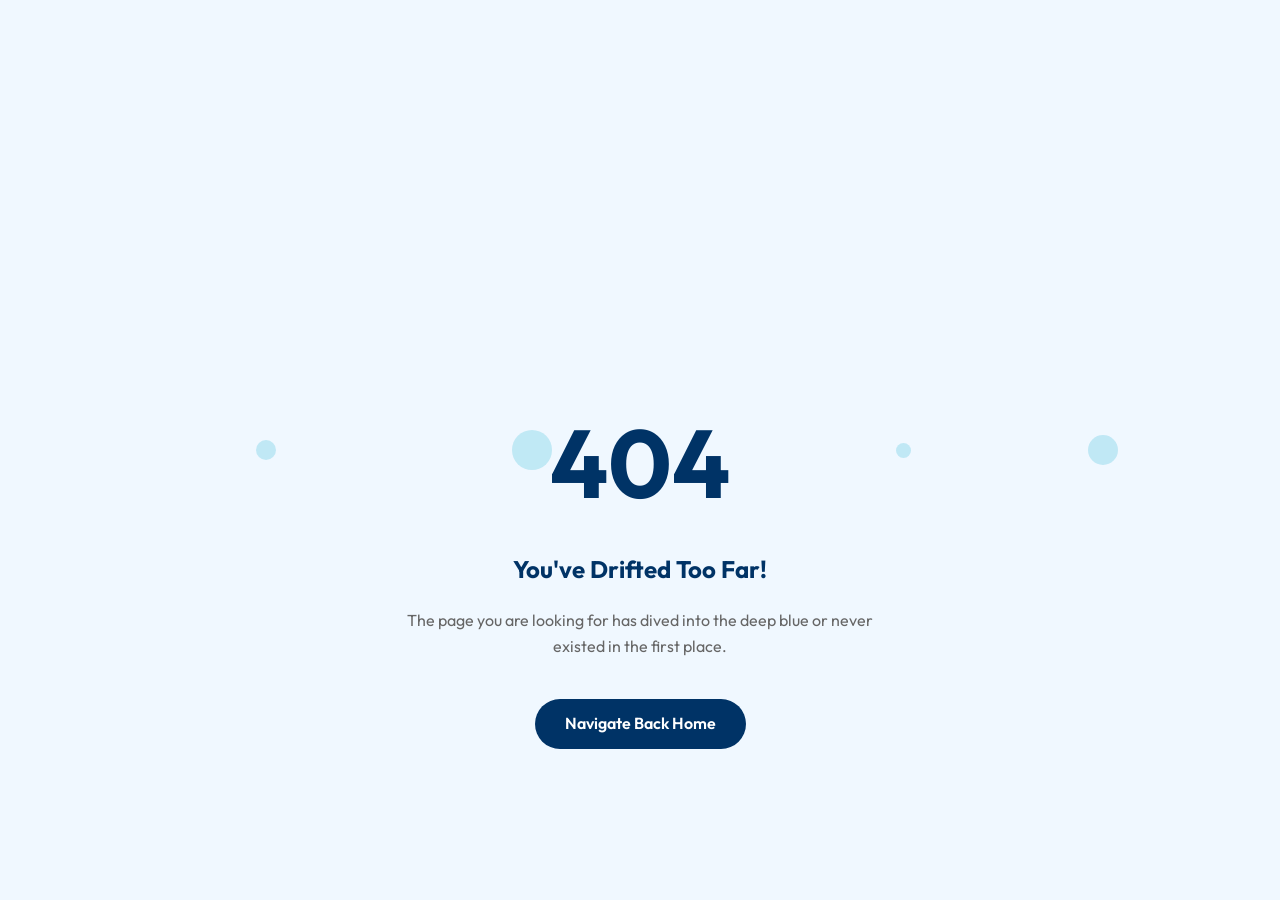
==== 404-error.html @ b6a2131b "Initial commit: Complete Premium Marine Eco-Tours Website" ====
<!DOCTYPE html>
<html lang="en">
<head>
    <meta charset="UTF-8">
    <meta name="viewport" content="width=device-width, initial-scale=1.0">
    <title>404 - Lost at Sea | Whale Watching & Marine Eco-Tours</title>
    <link rel="stylesheet" href="assets/css/style.css">
    <link rel="stylesheet" href="assets/css/dark-mode.css">
    <link rel="stylesheet" href="https://cdnjs.cloudflare.com/ajax/libs/font-awesome/6.4.0/css/all.min.css">
    <style>
        body {
            height: 100vh;
            display: flex;
            align-items: center;
            justify-content: center;
            background: var(--bg-light);
            text-align: center;
            overflow: hidden;
        }
        .error-whale {
            font-size: 8rem;
            color: var(--primary-color);
            margin-bottom: 30px;
            animation: float 3s ease-in-out infinite;
        }
        @keyframes float {
            0%, 100% { transform: translateY(0) rotate(0); }
            50% { transform: translateY(-30px) rotate(10deg); }
        }
        .bubble {
            position: absolute;
            background: rgba(0, 168, 204, 0.2);
            border-radius: 50%;
            animation: bubbleUp 5s linear infinite;
        }
        @keyframes bubbleUp {
            0% { transform: translateY(100vh); opacity: 1; }
            100% { transform: translateY(-100px); opacity: 0; }
        }
    </style>
</head>
<body>

    <div class="bubble" style="width: 20px; height: 20px; left: 20%; animation-delay: 0s;"></div>
    <div class="bubble" style="width: 40px; height: 40px; left: 40%; animation-delay: 2s;"></div>
    <div class="bubble" style="width: 15px; height: 15px; left: 70%; animation-delay: 1s;"></div>
    <div class="bubble" style="width: 30px; height: 30px; left: 85%; animation-delay: 3s;"></div>

    <div class="container">
        <div class="error-whale"><i class="fas fa-whale"></i></div>
        <h1 style="font-size: 6rem; margin-bottom: 10px;">404</h1>
        <h2 style="margin-bottom: 20px;">You've Drifted Too Far!</h2>
        <p style="color: var(--light-text); margin-bottom: 40px; max-width: 500px; margin-inline: auto;">The page you are looking for has dived into the deep blue or never existed in the first place.</p>
        <a href="index.html" class="btn btn-primary">Navigate Back Home</a>
    </div>

    <script src="assets/js/main.js"></script>
</body>
</html>
---- assets/css/style.css ----
@import url('https://fonts.googleapis.com/css2?family=Outfit:wght@300;400;600;700&display=swap');

:root {
    /* Color Palette */
    --primary-color: #003366; /* Deep Blue */
    --secondary-color: #00A8CC; /* Aqua */
    --accent-color: #FF7F50; /* Soft Coral */
    --text-color: #333333;
    --light-text: #666666;
    --white: #FFFFFF;
    --bg-light: #F0F8FF;
    --card-bg: #FFFFFF;
    --nav-bg: rgba(255, 255, 255, 0.9);
    --footer-bg: #001F3F;
    
    /* Transitions */
    --transition: all 0.3s ease;
    
    /* Spacing */
    --section-padding: 80px 0;
    --container-width: 1200px;
    
    /* Shadow */
    --shadow: 0 10px 30px rgba(0, 0, 0, 0.1);
    --glass-bg: rgba(255, 255, 255, 0.1);
    --glass-border: rgba(255, 255, 255, 0.2);
}

* {
    margin: 0;
    padding: 0;
    box-sizing: border-box;
}

body {
    font-family: 'Outfit', sans-serif;
    line-height: 1.6;
    color: var(--text-color);
    background-color: var(--bg-light);
    overflow-x: hidden;
}

h1, h2, h3, h4, h5, h6 {
    font-weight: 700;
    color: var(--primary-color);
}

a {
    text-decoration: none;
    color: inherit;
    transition: var(--transition);
}

ul {
    list-style: none;
}

img {
    max-width: 100%;
    display: block;
}

.container {
    width: 90%;
    max-width: var(--container-width);
    margin: 0 auto;
}

/* Reusable Components */
.btn {
    display: inline-block;
    padding: 12px 30px;
    border-radius: 50px;
    font-weight: 600;
    cursor: pointer;
    transition: var(--transition);
    border: none;
    text-align: center;
}

.btn-primary {
    background-color: var(--primary-color);
    color: var(--white);
}

.btn-primary:hover {
    background-color: var(--secondary-color);
    transform: translateY(-3px);
    box-shadow: 0 5px 15px rgba(0, 168, 204, 0.4);
}

.btn-accent {
    background-color: var(--accent-color);
    color: var(--white);
}

.btn-accent:hover {
    background-color: #ff6347;
    transform: translateY(-3px);
}

.section-title {
    text-align: center;
    margin-bottom: 50px;
}

.section-title h2 {
    font-size: 2.5rem;
    margin-bottom: 10px;
    position: relative;
    display: inline-block;
}

.section-title h2::after {
    content: '';
    width: 60px;
    height: 4px;
    background: var(--accent-color);
    position: absolute;
    bottom: -10px;
    left: 50%;
    transform: translateX(-50%);
    border-radius: 2px;
}

/* Navbar */
header {
    position: sticky;
    top: 0;
    width: 100%;
    z-index: 1000;
    background: var(--nav-bg);
    backdrop-filter: blur(10px);
    box-shadow: 0 2px 10px rgba(0,0,0,0.1);
}

nav {
    display: flex;
    justify-content: space-between;
    align-items: center;
    padding: 15px 0;
}

.logo {
    font-size: 1.5rem;
    font-weight: 700;
    color: var(--primary-color);
    display: flex;
    align-items: center;
    gap: 10px;
}

.nav-links {
    display: flex;
    gap: 20px;
    align-items: center;
}

.nav-links a {
    font-weight: 600;
    font-size: 0.95rem;
}

.nav-links a:hover, .nav-links a.active {
    color: var(--secondary-color);
}

.nav-actions {
    display: flex;
    align-items: center;
    gap: 15px;
}

.toggle-btn {
    background: none;
    border: none;
    cursor: pointer;
    font-size: 1.2rem;
    color: var(--primary-color);
}

.hamburger {
    display: none;
    flex-direction: column;
    gap: 5px;
    cursor: pointer;
}

.hamburger span {
    width: 25px;
    height: 3px;
    background: var(--primary-color);
    transition: var(--transition);
}

/* Footer */
footer {
    background: var(--footer-bg);
    color: var(--white);
    padding: 80px 0 20px;
    position: relative;
}

.footer-wave {
    position: absolute;
    top: -50px;
    left: 0;
    width: 100%;
    line-height: 0;
}

.footer-content {
    display: grid;
    grid-template-columns: repeat(auto-fit, minmax(200px, 1fr));
    gap: 40px;
    margin-bottom: 50px;
}

.footer-section h3 {
    color: var(--white);
    margin-bottom: 25px;
    font-size: 1.2rem;
}

.footer-section ul li {
    margin-bottom: 12px;
}

.footer-section ul li a:hover {
    color: var(--secondary-color);
    padding-left: 5px;
}

.social-links {
    display: flex;
    gap: 15px;
    margin-top: 20px;
}

.social-links a {
    width: 35px;
    height: 35px;
    background: rgba(255,255,255,0.1);
    display: flex;
    align-items: center;
    justify-content: center;
    border-radius: 50%;
}

.social-links a:hover {
    background: var(--secondary-color);
}

.newsletter-form {
    display: flex;
    gap: 10px;
}

.newsletter-form input {
    padding: 10px 15px;
    border-radius: 5px;
    border: none;
    flex: 1;
}

.footer-bottom {
    text-align: center;
    padding-top: 30px;
    border-top: 1px solid rgba(255,255,255,0.1);
    font-size: 0.9rem;
}

/* Cards */
.card-grid {
    display: grid;
    grid-template-columns: repeat(auto-fit, minmax(250px, 1fr));
    gap: 30px;
}

.card {
    background: var(--card-bg);
    border-radius: 15px;
    overflow: hidden;
    box-shadow: var(--shadow);
    transition: var(--transition);
    display: flex;
    flex-direction: column;
    height: 100%; /* Ensure equal height */
}

.card:hover {
    transform: translateY(-10px);
}

.card-img {
    height: 200px;
    flex-shrink: 0; /* Don't shrink image */
    overflow: hidden;
}

.card-img img {
    width: 100%;
    height: 100%;
    object-fit: cover;
    transition: var(--transition);
}

.card:hover .card-img img {
    transform: scale(1.1);
}

.card-body {
    padding: 25px;
    flex-grow: 1; /* Take up remaining space */
    display: flex;
    flex-direction: column;
}

.card-body h3 {
    margin-bottom: 15px;
    font-size: 1.3rem;
}

.card-body p {
    color: var(--light-text);
    margin-bottom: 20px;
    font-size: 0.95rem;
    flex-grow: 1; /* Pushes button to bottom */
}

.card-body .btn {
    margin-top: auto; /* Final push to bottom */
    width: 100%;
}

/* Align buttons in card grid for laptop view */
@media (min-width: 992px) {
    .card-grid {
        grid-template-columns: repeat(4, 1fr);
    }
}

/* Glassmorphism */
.glass {
    background: var(--glass-bg);
    backdrop-filter: blur(10px);
    border: 1px solid var(--glass-border);
    border-radius: 15px;
}

/* Wave Divider */
.wave-divider {
    width: 100%;
    overflow: hidden;
    line-height: 0;
}

/* Responsive Styles */
@media (max-width: 991px) {
    .nav-links {
        display: none;
        position: absolute;
        top: 100%;
        left: 0;
        width: 100%;
        background: var(--white);
        flex-direction: column;
        padding: 20px;
        box-shadow: 0 5px 10px rgba(0,0,0,0.1);
    }
    
    .nav-links.active {
        display: flex;
    }
    
    .hamburger {
        display: flex;
    }
    
    .section-title h2 {
        font-size: 2rem;
    }
}

@media (max-width: 767px) {
    .card-grid {
        grid-template-columns: 1fr;
    }
}
---- assets/css/dark-mode.css ----
/* Dark Mode Overrides */
body.dark-mode {
    --bg-light: #000D1A;
    --text-color: #E0E0E0;
    --light-text: #B0B0B0;
    --card-bg: #001F3F;
    --nav-bg: rgba(0, 13, 26, 0.95);
    --white: #FFFFFF;
    --primary-color: #00A8CC; /* Swap for better contrast */
}

body.dark-mode h1, 
body.dark-mode h2, 
body.dark-mode h3, 
body.dark-mode h4 {
    color: var(--white);
}

body.dark-mode .nav-links {
    background: #001F3F;
}

body.dark-mode .btn-primary {
    background-color: var(--secondary-color);
    color: #000D1A;
}

body.dark-mode .card {
    border: 1px solid rgba(255,255,255,0.05);
}

body.dark-mode .footer-bottom {
    border-top-color: rgba(255,255,255,0.05);
}

body.dark-mode input, 
body.dark-mode textarea {
    background: #001326;
    color: var(--white);
    border: 1px solid rgba(255,255,255,0.1);
}

body.dark-mode .glass {
    background: rgba(0, 0, 0, 0.4);
}
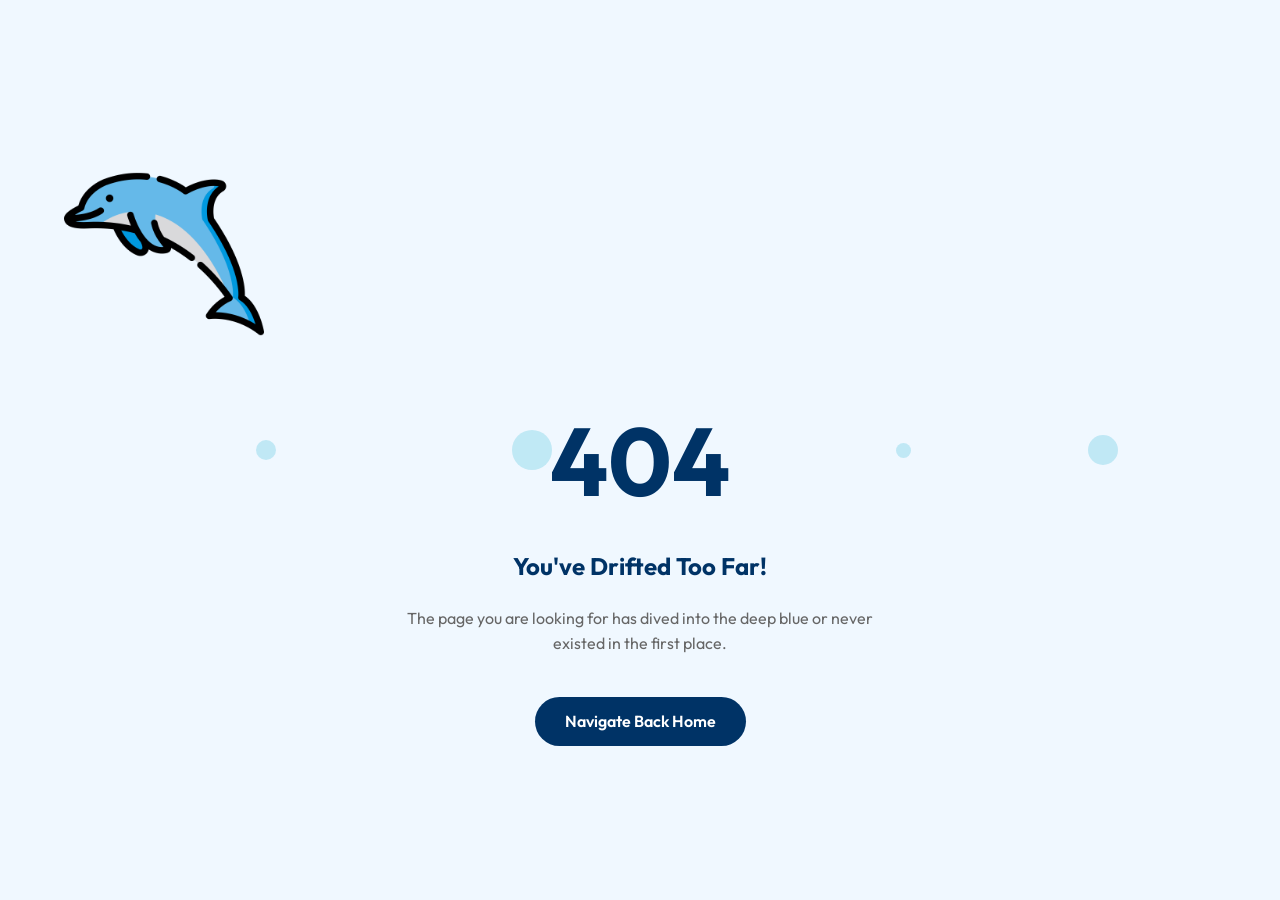
==== commit 285b05a2: "first commit" ====
--- a/404-error.html
+++ b/404-error.html
@@ -5,6 +5,7 @@
     <meta name="viewport" content="width=device-width, initial-scale=1.0">
     <title>404 - Lost at Sea | Whale Watching & Marine Eco-Tours</title>
     <link rel="stylesheet" href="assets/css/style.css">
+    <link rel="icon" type="image/png" href="assets/images/website-logo.png">
     <link rel="stylesheet" href="assets/css/dark-mode.css">
     <link rel="stylesheet" href="https://cdnjs.cloudflare.com/ajax/libs/font-awesome/6.4.0/css/all.min.css">
     <style>
@@ -47,7 +48,7 @@
     <div class="bubble" style="width: 30px; height: 30px; left: 85%; animation-delay: 3s;"></div>
 
     <div class="container">
-        <div class="error-whale"><i class="fas fa-whale"></i></div>
+        <div class="error-whale"><img src="assets/images/website-logo.png" alt="Logo" style="width: 200px;"></div>
         <h1 style="font-size: 6rem; margin-bottom: 10px;">404</h1>
         <h2 style="margin-bottom: 20px;">You've Drifted Too Far!</h2>
         <p style="color: var(--light-text); margin-bottom: 40px; max-width: 500px; margin-inline: auto;">The page you are looking for has dived into the deep blue or never existed in the first place.</p>
--- a/assets/css/style.css
+++ b/assets/css/style.css
@@ -96,7 +96,27 @@
 
 .btn-accent:hover {
     background-color: #ff6347;
-    transform: translateY(-3px);
+    transform: translateY(-3px) scale(1.05);
+    box-shadow: 0 10px 20px rgba(255, 127, 80, 0.4);
+}
+
+.btn-glass {
+    background: rgba(255, 255, 255, 0.1);
+    backdrop-filter: blur(5px);
+    border: 1px solid rgba(255, 255, 255, 0.3);
+    color: var(--white);
+}
+
+.btn-glass:hover {
+    background: rgba(255, 255, 255, 0.2);
+    border-color: var(--white);
+    transform: translateY(-3px) scale(1.05);
+    box-shadow: 0 10px 20px rgba(255, 255, 255, 0.2);
+}
+
+.btn:active {
+    transform: translateY(-1px) scale(0.98);
+    box-shadow: 0 5px 10px rgba(0,0,0,0.2);
 }
 
 .section-title {
@@ -193,81 +213,138 @@
     transition: var(--transition);
 }
 
+.nav-action-items {
+    display: flex;
+    align-items: center;
+    gap: 15px;
+    margin-left: 20px;
+    padding-left: 20px;
+    border-left: 1px solid rgba(0,0,0,0.1);
+}
+
 /* Footer */
 footer {
     background: var(--footer-bg);
     color: var(--white);
-    padding: 80px 0 20px;
+    padding: 60px 0 30px;
     position: relative;
-}
-
-.footer-wave {
-    position: absolute;
-    top: -50px;
-    left: 0;
-    width: 100%;
-    line-height: 0;
-}
+    margin-top: 0;
+}
+
 
 .footer-content {
     display: grid;
-    grid-template-columns: repeat(auto-fit, minmax(200px, 1fr));
-    gap: 40px;
-    margin-bottom: 50px;
+    grid-template-columns: repeat(auto-fit, minmax(220px, 1fr));
+    gap: 60px;
+    margin-bottom: 60px;
+    position: relative;
+    z-index: 2;
+}
+
+.footer-section {
+    display: flex;
+    flex-direction: column;
 }
 
 .footer-section h3 {
     color: var(--white);
-    margin-bottom: 25px;
-    font-size: 1.2rem;
+    margin-bottom: 20px;
+    font-size: 1.3rem;
+}
+
+.footer-section p {
+    line-height: 1.8;
+    color: rgba(255,255,255,0.7);
+    margin-bottom: 15px;
 }
 
 .footer-section ul li {
-    margin-bottom: 12px;
+    margin-bottom: 15px;
+}
+
+.footer-section ul li a {
+    color: rgba(255,255,255,0.7);
+    transition: var(--transition);
 }
 
 .footer-section ul li a:hover {
     color: var(--secondary-color);
-    padding-left: 5px;
+    padding-left: 8px;
 }
 
 .social-links {
     display: flex;
     gap: 15px;
-    margin-top: 20px;
+    margin-top: 10px;
 }
 
 .social-links a {
-    width: 35px;
-    height: 35px;
+    width: 40px;
+    height: 40px;
     background: rgba(255,255,255,0.1);
     display: flex;
     align-items: center;
     justify-content: center;
     border-radius: 50%;
+    transition: var(--transition);
 }
 
 .social-links a:hover {
     background: var(--secondary-color);
+    transform: translateY(-5px);
+}
+
+.social-links-contact {
+    display: flex;
+    gap: 15px;
+    margin-top: 30px;
+}
+
+.social-links-contact a {
+    width: 45px;
+    height: 45px;
+    background: var(--primary-color);
+    color: white;
+    display: flex;
+    align-items: center;
+    justify-content: center;
+    border-radius: 50%;
+    transition: var(--transition);
+}
+
+.social-links-contact a:hover {
+    background: var(--secondary-color);
+    transform: translateY(-5px) scale(1.1);
+    box-shadow: 0 5px 15px rgba(0, 168, 204, 0.4);
 }
 
 .newsletter-form {
     display: flex;
-    gap: 10px;
+    flex-direction: column;
+    gap: 12px;
 }
 
 .newsletter-form input {
-    padding: 10px 15px;
-    border-radius: 5px;
-    border: none;
-    flex: 1;
+    padding: 14px 20px;
+    border-radius: 30px;
+    border: 1px solid rgba(255,255,255,0.1);
+    background: rgba(255,255,255,0.05);
+    color: white;
+    width: 100%;
+}
+
+.newsletter-form .btn {
+    border-radius: 30px;
+    padding: 12px;
+    width: 100%;
 }
 
 .footer-bottom {
     text-align: center;
-    padding-top: 30px;
+    padding-top: 40px;
     border-top: 1px solid rgba(255,255,255,0.1);
-    font-size: 0.9rem;
+    font-size: 0.95rem;
+    color: rgba(255,255,255,0.5);
 }
 
 /* Cards */
@@ -348,15 +425,9 @@
     border-radius: 15px;
 }
 
-/* Wave Divider */
-.wave-divider {
-    width: 100%;
-    overflow: hidden;
-    line-height: 0;
-}
 
 /* Responsive Styles */
-@media (max-width: 991px) {
+@media (max-width: 1024px) {
     .nav-links {
         display: none;
         position: absolute;
@@ -365,12 +436,33 @@
         width: 100%;
         background: var(--white);
         flex-direction: column;
-        padding: 20px;
-        box-shadow: 0 5px 10px rgba(0,0,0,0.1);
+        padding: 30px 20px;
+        box-shadow: 0 10px 20px rgba(0,0,0,0.1);
+        z-index: 1001;
     }
     
     .nav-links.active {
         display: flex;
+    }
+    
+    .nav-action-items {
+        flex-direction: column;
+        width: 100%;
+        margin-left: 0;
+        padding-left: 0;
+        border-left: none;
+        margin-top: 15px;
+        padding-top: 15px;
+        border-top: 1px solid rgba(0,0,0,0.1);
+    }
+
+    .nav-action-items .btn {
+        width: 100%;
+    }
+
+    .nav-actions .toggle-btn,
+    .nav-actions a.btn {
+        display: none;
     }
     
     .hamburger {
@@ -387,3 +479,557 @@
         grid-template-columns: 1fr;
     }
 }
+/* Itinerary Timeline Enhanced Styles */
+.itinerary-wrapper {
+    padding: 40px 0;
+}
+
+.timeline-content {
+    background: var(--white);
+    padding: 35px;
+    border-radius: 24px;
+    border: 1px solid rgba(0, 0, 0, 0.04);
+    box-shadow: 0 4px 20px rgba(0, 0, 0, 0.02);
+    transition: all 0.4s cubic-bezier(0.165, 0.84, 0.44, 1);
+    position: relative;
+}
+
+.timeline-content:hover {
+    transform: translateX(15px) translateY(-5px);
+    box-shadow: 0 20px 40px rgba(0, 51, 102, 0.08) !important;
+    border-color: var(--secondary-color) !important;
+}
+
+.timeline-content h3 {
+    font-size: 1.6rem;
+    margin-bottom: 12px;
+    letter-spacing: -0.5px;
+}
+
+.timeline-circle {
+    transition: all 0.4s cubic-bezier(0.165, 0.84, 0.44, 1);
+    position: relative;
+}
+
+.timeline-item:hover .timeline-circle {
+    transform: scale(1.15) rotate(5deg);
+    box-shadow: 0 15px 30px rgba(0, 0, 0, 0.2) !important;
+}
+
+/* Subtle Pulse for Circles */
+@keyframes circlePulse {
+    0% { box-shadow: 0 0 0 0 rgba(0, 168, 204, 0.4); }
+    70% { box-shadow: 0 0 0 15px rgba(0, 168, 204, 0); }
+    100% { box-shadow: 0 0 0 0 rgba(0, 168, 204, 0); }
+}
+
+.timeline-item:first-child .timeline-circle {
+    animation: circlePulse 2s infinite;
+}
+
+@media (max-width: 768px) {
+    .timeline-line {
+        left: 32px !important;
+    }
+    
+    .timeline-circle {
+        width: 65px !important;
+        height: 65px !important;
+        font-size: 0.75rem !important;
+    }
+    
+    .timeline-circle i {
+        font-size: 1rem !important;
+        margin-bottom: 2px !important;
+    }
+    
+    .timeline-item {
+        gap: 25px !important;
+    }
+    
+    .timeline-content {
+        padding: 25px !important;
+    }
+    
+    .timeline-content h3 {
+        font-size: 1.3rem !important;
+    }
+
+    footer {
+        text-align: center;
+    }
+    
+    .footer-content {
+        grid-template-columns: 1fr;
+        gap: 40px;
+    }
+    
+    .footer-section {
+        align-items: center;
+        text-align: center;
+    }
+    
+    .footer-section ul {
+        padding: 0;
+        margin: 0;
+    }
+
+    .footer-section ul li {
+        text-align: center;
+    }
+    
+    .footer-section .logo {
+        justify-content: center;
+    }
+    
+    .social-links {
+        justify-content: center;
+    }
+    
+    .newsletter-form {
+        align-items: center;
+    }
+    
+    .newsletter-form input {
+        text-align: center;
+    }
+    
+    .footer-bottom {
+        text-align: center;
+    }
+
+    .journey-item {
+        flex-direction: column !important;
+        gap: 10px !important;
+        align-items: center !important;
+        margin-bottom: 40px !important;
+        text-align: center !important;
+    }
+    
+    .journey-item > div:first-child {
+        font-size: 4rem !important;
+        min-width: auto !important;
+    }
+    
+    .journey-item > div:last-child {
+        padding-top: 0 !important;
+    }
+
+    .video-feature {
+        height: auto !important;
+        padding: 100px 0 !important;
+    }
+
+    .video-feature h2 {
+        font-size: 2.2rem !important;
+        line-height: 1.2 !important;
+        margin: 15px 0 !important;
+    }
+    
+    .video-feature p {
+        font-size: 1rem !important;
+        margin-bottom: 25px !important;
+    }
+
+    .hero-home-2 {
+        height: auto !important;
+        padding: 100px 0 60px !important;
+    }
+
+    .hero-home-2 h1 {
+        font-size: 2.8rem !important;
+        text-align: center !important;
+        line-height: 1.1 !important;
+    }
+
+    .hero-home-2 .hero-text p {
+        text-align: center !important;
+        font-size: 1.1rem !important;
+    }
+
+    .hero-home-2 .hero-layout {
+        justify-content: center !important;
+    }
+
+    .hero-home-2 .hero-text {
+        min-width: auto !important;
+        width: 100% !important;
+    }
+
+    .booking-panel {
+        max-width: 100% !important;
+        width: 100% !important;
+        margin-top: 30px !important;
+        padding: 30px 20px !important;
+    }
+
+    .cta-premium h2 {
+        font-size: 2.5rem !important;
+    }
+
+    .cta-premium p {
+        font-size: 1.1rem !important;
+    }
+
+    .cta-stats {
+        gap: 30px !important;
+    }
+
+    .cta-stats div {
+        flex: 1 1 120px;
+    }
+
+    .stat-number {
+        font-size: 2.2rem !important;
+    }
+
+    .btn-large {
+        padding: 15px 30px !important;
+        font-size: 1rem !important;
+        width: 100% !important;
+        max-width: 280px !important;
+        display: inline-block !important;
+    }
+
+    .team-grid {
+        grid-template-columns: 1fr !important;
+        max-width: 350px !important;
+        margin: 0 auto !important;
+    }
+
+    .mission-grid {
+        flex-direction: column !important;
+    }
+
+    .itinerary-timeline {
+        padding-left: 0 !important;
+    }
+
+    .timeline-line {
+        display: none !important;
+    }
+
+    .timeline-item {
+        flex-direction: column !important;
+        align-items: center !important;
+        text-align: center !important;
+        padding-left: 0 !important;
+        gap: 15px !important;
+        margin-bottom: 40px !important;
+        width: 100% !important;
+    }
+
+    .timeline-circle {
+        width: 60px !important;
+        height: 60px !important;
+        aspect-ratio: 1 / 1 !important;
+        flex-shrink: 0 !important;
+        font-size: 0.7rem !important;
+        margin: 0 auto !important;
+        display: flex !important;
+        flex-direction: column !important;
+        align-items: center !important;
+        justify-content: center !important;
+    }
+
+    .timeline-circle span {
+        font-size: 0.65rem !important;
+    }
+
+    .timeline-circle i {
+        font-size: 1rem !important;
+    }
+
+    .timeline-content {
+        text-align: center !important;
+        padding: 20px !important;
+    }
+
+    .timeline-item > div:first-child {
+        width: auto !important;
+        text-align: center !important;
+        padding: 0 !important;
+        flex-shrink: 0 !important;
+    }
+
+    .timeline-item > div:last-child {
+        left: auto !important;
+        transform: none !important;
+        position: relative !important;
+        top: 0 !important;
+    }
+
+    /* Specific fix for services-details itinerary which has dots as last-child */
+    .itinerary-timeline .timeline-item > div[style*="position: absolute"] {
+        position: static !important; /* Change to static for stacking */
+        margin: 0 auto 15px !important;
+        width: 20px !important;
+        height: 20px !important;
+    }
+
+    .itinerary-timeline .timeline-item {
+        padding-left: 0 !important;
+    }
+
+    .page-hero {
+        padding: 100px 0 !important;
+    }
+
+    .page-hero h1 {
+        font-size: 2.5rem !important;
+        line-height: 1.2 !important;
+    }
+
+    .page-hero p {
+        font-size: 1.1rem !important;
+    }
+
+    .vessel-text h2 {
+        font-size: 2.2rem !important;
+    }
+
+    .vessel-grid {
+        grid-template-columns: 1fr !important;
+        gap: 40px !important;
+        text-align: center !important;
+    }
+
+    .offers-grid {
+        grid-template-columns: 1fr !important;
+    }
+
+    .offer-card {
+        padding: 30px 20px !important;
+    }
+
+    .form-text {
+        text-align: center !important;
+    }
+
+    .social-links-contact {
+        justify-content: center !important;
+        display: flex !important;
+        gap: 15px !important;
+        margin-top: 20px !important;
+    }
+
+    .login-card, .register-card {
+        padding: 30px 15px !important;
+        margin: 10px !important;
+        width: calc(100% - 20px) !important;
+        max-width: 380px !important;
+        border-radius: 15px !important;
+    }
+
+    .login-card h2, .register-card h2 {
+        font-size: 1.5rem !important;
+    }
+
+    .login-card .logo img, .register-card .logo img {
+        height: 40px !important;
+    }
+
+    .auth-meta {
+        flex-direction: column !important;
+        gap: 10px !important;
+        align-items: center !important;
+    }
+
+    .social-auth-btns {
+        flex-direction: column !important;
+        gap: 10px !important;
+    }
+
+    .social-auth-btns button {
+        width: 100% !important;
+    }
+
+    .spec-cards-grid {
+        grid-template-columns: 1fr !important;
+    }
+
+    .booking-card {
+        padding: 30px 20px !important;
+    }
+
+    .booking-row {
+        flex-direction: column !important;
+        gap: 20px !important;
+    }
+}
+
+/* Vessel Showcase Styles */
+.spec-card:hover {
+    background: rgba(255,255,255,0.1) !important;
+    border-color: var(--secondary-color) !important;
+    transform: translateY(-5px);
+}
+
+@media (max-width: 991px) {
+    .vessel-grid {
+        grid-template-columns: 1fr !important;
+        gap: 50px !important;
+        text-align: center;
+    }
+    
+    .spec-cards-grid {
+        max-width: 600px;
+        margin: 0 auto;
+    }
+    
+    .vessel-text h2 {
+        font-size: 2.5rem !important;
+    }
+}
+
+@media (max-width: 576px) {
+    .spec-cards-grid {
+        grid-template-columns: 1fr !important;
+    }
+}
+/* Vessel 3D Animation Effects */
+.vessel-3d-container {
+    perspective: 1500px;
+}
+
+.vessel-3d-img {
+    transition: transform 0.6s cubic-bezier(0.23, 1, 0.32, 1), box-shadow 0.6s ease;
+    animation: vesselFloat 6s ease-in-out infinite;
+    transform-style: preserve-3d;
+}
+
+.vessel-3d-container:hover .vessel-3d-img {
+    transform: rotateX(5deg) rotateY(-10deg) scale(1.02);
+    box-shadow: -20px 40px 80px rgba(0, 0, 0, 0.6);
+    animation-play-state: paused; /* Pause floating on hover for better control */
+}
+
+/* Rocking float animation to simulate ocean waves */
+@keyframes vesselFloat {
+    0%, 100% {
+        transform: translateY(0) rotate(0deg);
+    }
+    25% {
+        transform: translateY(-15px) rotate(1deg);
+    }
+    75% {
+        transform: translateY(10px) rotate(-1deg);
+    }
+}
+
+/* Adjust badge to move with the 3D space and stay in correct line */
+.vessel-badge {
+    transition: transform 0.6s cubic-bezier(0.23, 1, 0.32, 1);
+    animation: badgePulse 3s ease-in-out infinite;
+}
+
+.vessel-3d-container:hover .vessel-badge {
+    transform: translateZ(80px) translateY(-10px); /* Pops forward and lifts slightly */
+}
+
+@keyframes badgePulse {
+    0%, 100% { transform: scale(1); }
+    50% { transform: scale(1.05); }
+}
+
+/* Marine Impact Scene Styles */
+.impact-inner:hover {
+    background: rgba(255,255,255,0.08) !important;
+    border-color: var(--secondary-color) !important;
+    transform: scale(1.1) translateZ(50px);
+    box-shadow: 0 20px 40px rgba(0, 168, 204, 0.2);
+}
+
+.floating-impact {
+    animation: impactFloat 8s ease-in-out infinite;
+}
+
+.floating-impact:nth-child(2) { animation-delay: -2s; }
+.floating-impact:nth-child(3) { animation-delay: -4s; }
+.floating-impact:nth-child(4) { animation-delay: -6s; }
+
+@keyframes impactFloat {
+    0%, 100% { transform: translateY(0) translateZ(100px); }
+    50% { transform: translateY(-20px) translateZ(120px); }
+}
+
+@keyframes orbit {
+    from { transform: rotate(0deg) translateX(100px) rotate(0deg); }
+    to { transform: rotate(360deg) translateX(100px) rotate(-360deg); }
+}
+
+@media (max-width: 991px) {
+    .marine-impact-scene {
+        height: auto !important;
+        padding: 80px 0 !important;
+    }
+    
+    .interactive-depth-map {
+        height: auto !important;
+        display: flex;
+        flex-direction: column;
+        gap: 20px;
+        perspective: none !important;
+    }
+    
+    .floating-impact {
+        position: relative !important;
+        left: auto !important;
+        right: auto !important;
+        top: auto !important;
+        bottom: auto !important;
+        transform: none !important;
+        animation: none !important;
+    }
+    
+    .impact-inner {
+        border-radius: 20px !important;
+        width: 100%;
+    }
+}
+
+/* Back to Top Button */
+.back-to-top {
+    position: fixed;
+    bottom: 30px;
+    right: 30px;
+    width: 50px;
+    height: 50px;
+    background: var(--secondary-color);
+    color: white !important;
+    border-radius: 50%;
+    display: flex;
+    align-items: center;
+    justify-content: center;
+    text-decoration: none;
+    font-size: 1.2rem;
+    z-index: 1000;
+    cursor: pointer;
+    opacity: 0;
+    visibility: hidden;
+    transition: all 0.3s ease;
+    box-shadow: 0 5px 15px rgba(0,0,0,0.2);
+    border: none;
+    outline: none;
+}
+
+.back-to-top.show {
+    opacity: 1;
+    visibility: visible;
+}
+
+.back-to-top:hover {
+    background: var(--primary-color);
+    transform: translateY(-5px);
+    box-shadow: 0 8px 25px rgba(0,0,0,0.3);
+}
+
+@media (max-width: 768px) {
+    .back-to-top {
+        bottom: 20px;
+        right: 20px;
+        width: 45px;
+        height: 45px;
+        font-size: 1.1rem;
+    }
+}
--- a/assets/css/dark-mode.css
+++ b/assets/css/dark-mode.css
@@ -1,45 +1,129 @@
 /* Dark Mode Overrides */
 body.dark-mode {
     --bg-light: #000D1A;
+    --bg-dark-blue: #001F3F;
     --text-color: #E0E0E0;
     --light-text: #B0B0B0;
     --card-bg: #001F3F;
     --nav-bg: rgba(0, 13, 26, 0.95);
     --white: #FFFFFF;
-    --primary-color: #00A8CC; /* Swap for better contrast */
+    --primary-color: #00A8CC;
 }
 
-body.dark-mode h1, 
-body.dark-mode h2, 
-body.dark-mode h3, 
-body.dark-mode h4 {
-    color: var(--white);
+/* Global Section Overrides */
+body.dark-mode section {
+    background-color: var(--bg-light) !important;
+    background-image: none; /* Remove light-mode specific background images if any */
+}
+
+/* Specific Section & Container Backgrounds */
+body.dark-mode .adventures,
+body.dark-mode .eco-innovation,
+body.dark-mode .journey,
+body.dark-mode .premium-experience,
+body.dark-mode .company-story,
+body.dark-mode .conservation-mission,
+body.dark-mode .team,
+body.dark-mode .gallery,
+body.dark-mode .itinerary,
+body.dark-mode .inclusions,
+body.dark-mode .testimonials,
+body.dark-mode .pricing-cards,
+body.dark-mode .discounts,
+body.dark-mode .seasonal-offers {
+    background: var(--bg-light) !important;
+    background-color: var(--bg-light) !important;
+}
+
+/* Component Overrides */
+body.dark-mode .premium-info-card,
+body.dark-mode .premium-info-card .card-content,
+body.dark-mode details,
+body.dark-mode summary,
+body.dark-mode .faq-accordion details,
+body.dark-mode .card,
+body.dark-mode .team-card,
+body.dark-mode .calendar-card,
+body.dark-mode .testi-card,
+body.dark-mode .timeline-content,
+body.dark-mode .mission-grid,
+body.dark-mode .spec-card,
+body.dark-mode .impact-inner,
+body.dark-mode .sust-item,
+body.dark-mode .innovation-text > div,
+body.dark-mode .booking-panel,
+body.dark-mode .itinerary-timeline .timeline-content {
+    background-color: var(--bg-dark-blue) !important;
+    background: var(--bg-dark-blue) !important;
+    border-color: rgba(255, 255, 255, 0.1) !important;
+    color: var(--text-color) !important;
+}
+
+/* Text Visibility Fixes */
+body.dark-mode p,
+body.dark-mode span,
+body.dark-mode li,
+body.dark-mode label,
+body.dark-mode .timeline-content p,
+body.dark-mode .card-body p,
+body.dark-mode .story-text p,
+body.dark-mode .innovation-text p,
+body.dark-mode .footer-section p {
+    color: var(--light-text) !important;
+}
+
+body.dark-mode h1,
+body.dark-mode h2,
+body.dark-mode h3,
+body.dark-mode h4,
+body.dark-mode h5,
+body.dark-mode h6,
+body.dark-mode summary,
+body.dark-mode .section-title h2,
+body.dark-mode .card-body h3,
+body.dark-mode .timeline-content h3 {
+    color: var(--white) !important;
+}
+
+/* Fix for the large numbers in Journey section */
+body.dark-mode .journey div[style*="font-size: 5rem"] {
+    color: rgba(0, 168, 204, 0.3) !important;
+}
+
+/* Form Elements */
+body.dark-mode input,
+body.dark-mode textarea,
+body.dark-mode select {
+    background: #001326 !important;
+    color: var(--white) !important;
+    border: 1px solid rgba(255, 255, 255, 0.1) !important;
+}
+
+/* Buttons */
+body.dark-mode .btn-primary {
+    background-color: var(--secondary-color) !important;
+    color: #000D1A !important;
+}
+
+/* Glassmorphism */
+body.dark-mode .glass,
+body.dark-mode .btn-glass {
+    background: rgba(255, 255, 255, 0.05) !important;
+    backdrop-filter: blur(10px) !important;
+    border: 1px solid rgba(255, 255, 255, 0.1) !important;
+}
+
+/* Navbar */
+body.dark-mode header {
+    background: var(--nav-bg) !important;
 }
 
 body.dark-mode .nav-links {
-    background: #001F3F;
+    background: var(--bg-dark-blue) !important;
 }
 
-body.dark-mode .btn-primary {
-    background-color: var(--secondary-color);
-    color: #000D1A;
+
+body.dark-mode .nav-action-items {
+    border-color: rgba(255, 255, 255, 0.1) !important;
 }
 
-body.dark-mode .card {
-    border: 1px solid rgba(255,255,255,0.05);
-}
-
-body.dark-mode .footer-bottom {
-    border-top-color: rgba(255,255,255,0.05);
-}
-
-body.dark-mode input, 
-body.dark-mode textarea {
-    background: #001326;
-    color: var(--white);
-    border: 1px solid rgba(255,255,255,0.1);
-}
-
-body.dark-mode .glass {
-    background: rgba(0, 0, 0, 0.4);
-}
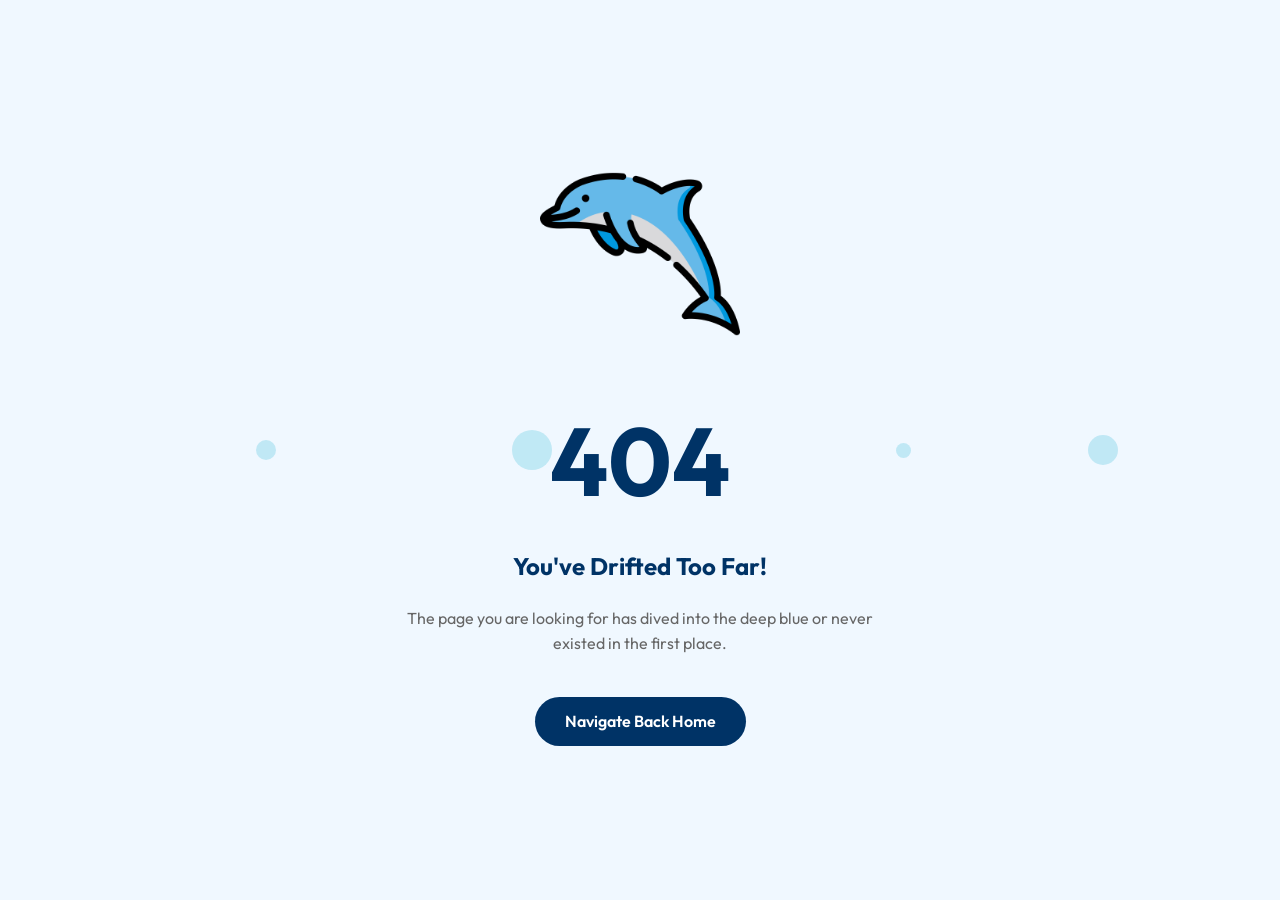
==== commit 757c37cf: "second commit" ====
--- a/404-error.html
+++ b/404-error.html
@@ -23,6 +23,8 @@
             color: var(--primary-color);
             margin-bottom: 30px;
             animation: float 3s ease-in-out infinite;
+            display: flex;
+            justify-content: center;
         }
         @keyframes float {
             0%, 100% { transform: translateY(0) rotate(0); }
